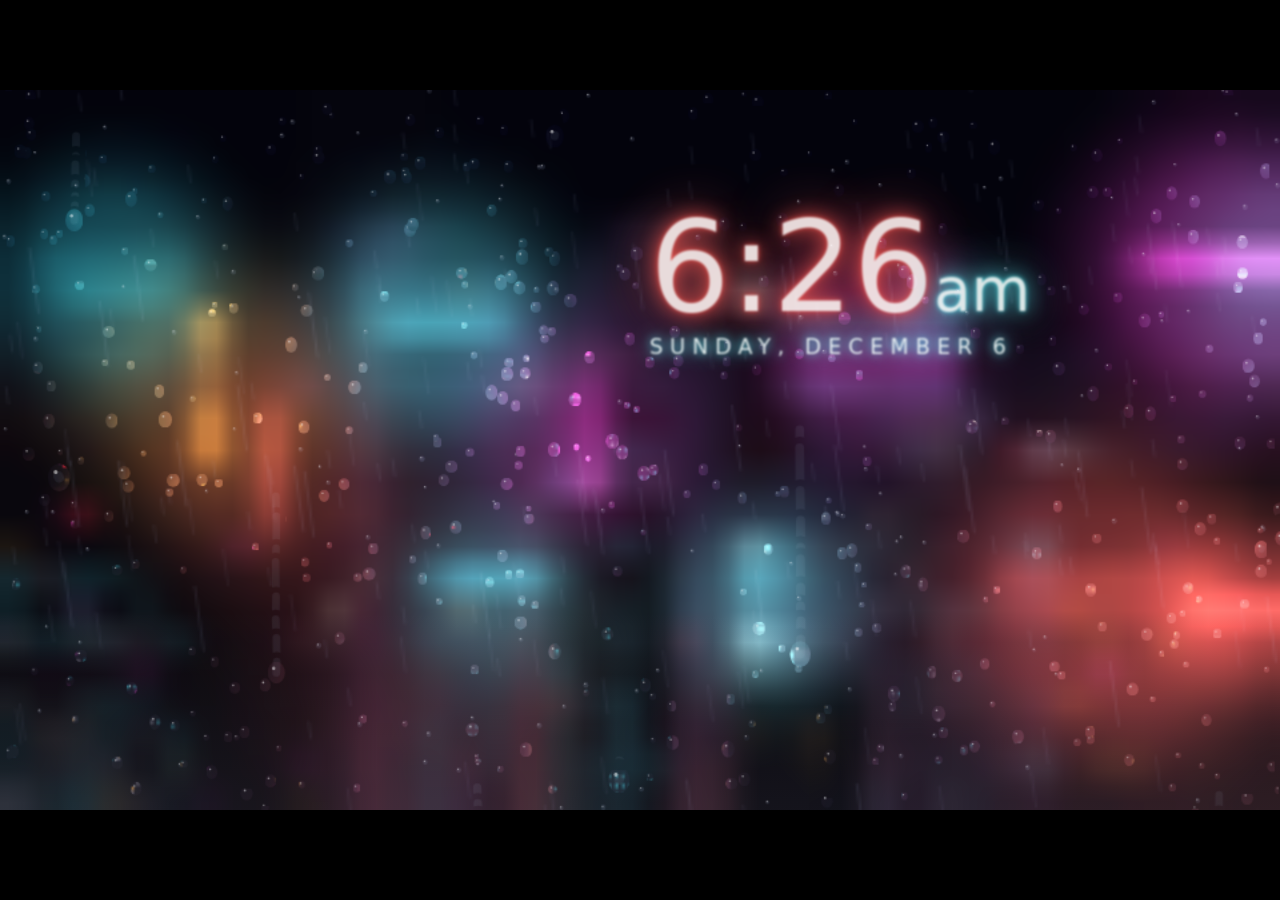
==== app/src/main/assets/www/rain/index.html @ 5f67e970 "v0.2: rainy city away screen, Theme above Accent in Jump To" ====
<!doctype html>
<html lang="en">
<head>
<meta charset="utf-8">
<meta name="viewport" content="width=device-width, initial-scale=1">
<title>Rainy city</title>
<link rel="stylesheet" href="../base.css">
<link rel="stylesheet" href="../kit/tokens.css">
<link rel="stylesheet" href="rain.css">
<script>
  // the home screen's theme and accent color, so the rain's neon matches it (same order as THEMES in index.html)
  try {
    const mode = ['normal', 'lime', 'violet'][JSON.parse(localStorage.getItem('homedeck-theme'))];
    if (mode) document.documentElement.setAttribute('data-hd-mode', mode);
    const acc = JSON.parse(localStorage.getItem('homedeck-acc-hex'));
    if (acc) document.documentElement.style.setProperty('--hd-act', acc);
  } catch {}
</script>
</head>
<body>
<!-- A screen saver: looking out of a window at a neon city in the rain, the time glowing in it. ?view=window or
     ?view=downpour. Shown full screen inside the away screen (index.html) and the screen saver (away.html). -->
<div class="stage hd-root" id="stage">
  <div class="saver">
    <canvas class="city" id="city" width="80" height="45"></canvas>
    <div class="time" id="time">
      <div class="time__now"><span data-hm></span><small data-ap></small></div>
      <div class="time__date" data-date></div>
    </div>
    <canvas class="air" id="air" width="480" height="270"></canvas>
    <canvas class="glass" id="drops" width="960" height="540"></canvas>
    <canvas class="glass" id="glass" width="960" height="540"></canvas>
    <div class="glass-fog"></div>
  </div>
</div>
<script>
  // what the rain scripts need from the page: fitting the 1920x1080 stage to the screen, the time, and the theme's colors
  window.HD = {
    fit(stage) {
      const go = () => { const de = document.documentElement, s = Math.min(de.clientWidth / 1920, de.clientHeight / 1080);
                         stage.style.transform = `translate(-50%, -50%) scale(${s})`; stage.classList.add('is-fit'); };
      addEventListener('resize', go); go();
    },
    time(d = new Date()) {
      const h = d.getHours(), two = n => String(n).padStart(2, '0');
      return { hm: `${h % 12 || 12}:${two(d.getMinutes())}`, ap: h < 12 ? 'am' : 'pm',
               date: d.toLocaleDateString('en-US', { weekday: 'long', month: 'long', day: 'numeric' }) };
    },
    css: name => getComputedStyle(document.documentElement).getPropertyValue(name).trim(),
  };
</script>
<script src="core.js"></script>
<script src="towers.js"></script>
<script>
  // The two views. Window: looking straight across at the towers in the rain, the city far out of focus.
  // Downpour: right up against the glass in a storm, heavier rain, more streams and more lightning.
  const VIEWS = {
    window: {
      seed: 23, ...RainCity.towers({ winSize: 2.4, winChance: .75, signScale: 1.4 }),
      focus: 'far',
      lanes: [{ y: 50, s: .55, n: 3, depth: 0, spread: 30 }, { y: 110, s: .6, n: 2, depth: 0, spread: 30 },
              { y: 60, s: .9, n: 4, depth: 1, spread: 24 }, { y: 100, s: 1, n: 5, depth: 1, spread: 24 }, { y: 135, s: 1.1, n: 3, depth: 1, spread: 10 }],
      chaseY: [45, 115], closeY: [40, 130],
    },
    downpour: {
      seed: 7, ...RainCity.towers({ winSize: 2.6, winChance: .7, signs: 14, signScale: 1.5, haze: [['chrome', .32], ['magenta', .12]], searchlight: false }),
      focus: 'far', storm: 1.6, lightning: [16, 40],
      lanes: [{ y: 70, s: 1, n: 4, depth: 1, spread: 40 }, { y: 120, s: 1.3, n: 3, depth: 1, spread: 20 }],
      chaseY: [55, 120], chaseS: 1.8, closeY: [40, 130],
    },
  };
  RainCity(VIEWS[new URLSearchParams(location.search).get('view')] || VIEWS.window);
</script>
</body>
</html>
---- app/src/main/assets/www/base.css ----
/* The frame: a 1920x1080 "screen" scaled to fit the display. */
html, body { margin: 0; height: 100%; background: #000; overflow: hidden; }
body { -webkit-font-smoothing: antialiased; }

.stage {
  position: absolute; left: 50%; top: 50%;
  width: 1920px; height: 1080px;
  transform-origin: center;
  overflow: hidden;
  user-select: none;
  visibility: hidden;   /* until it is scaled: unscaled, its top-left corner would show in the middle of the screen */
}
.stage.is-fit { visibility: visible; }
.stage [data-f] { cursor: pointer; }

/* The "opening <app>" screen shown when a tile is selected; index.html styles its content. */
.launch {
  position: absolute; inset: 0; z-index: 100;
  display: grid; place-items: center;
  opacity: 0; pointer-events: none;
  transition: opacity .35s ease;
}
.launch.on { opacity: 1; pointer-events: auto; }
---- app/src/main/assets/www/kit/tokens.css ----
/* Home Deck interface kit: tokens (colors, type, spacing, motion). Fonts: fonts/, SIL Open Font License. */
@font-face {
  font-family: "Saira";
  src: url(fonts/saira-variable-latin.woff2) format("woff2");
  font-weight: 100 900;
  font-stretch: 50% 125%;
  font-style: normal;
  font-display: swap;
}
@font-face {
  font-family: "Rajdhani";
  src: url(fonts/rajdhani-400-latin.woff2) format("woff2");
  font-weight: 400;
  font-style: normal;
  font-display: swap;
}
@font-face {
  font-family: "Rajdhani";
  src: url(fonts/rajdhani-500-latin.woff2) format("woff2");
  font-weight: 500;
  font-style: normal;
  font-display: swap;
}
@font-face {
  font-family: "Rajdhani";
  src: url(fonts/rajdhani-600-latin.woff2) format("woff2");
  font-weight: 600;
  font-style: normal;
  font-display: swap;
}
@font-face {
  font-family: "Rajdhani";
  src: url(fonts/rajdhani-700-latin.woff2) format("woff2");
  font-weight: 700;
  font-style: normal;
  font-display: swap;
}
@font-face {
  font-family: "Michroma";
  src: url(fonts/michroma-400-latin.woff2) format("woff2");
  font-weight: 400;
  font-style: normal;
  font-display: swap;
}
@font-face {
  font-family: "Share Tech Mono";
  src: url(fonts/share-tech-mono-400-latin.woff2) format("woff2");
  font-weight: 400;
  font-style: normal;
  font-display: swap;
}
:root {
  --hd-c-void: #05070d;
  --hd-c-base: #07090f;
  --hd-c-haze: #38151b;
  --hd-c-haze-2: #2f1017;
  --hd-c-dusk: #18121f;
  --hd-c-night: #110a13;
  --hd-c-hub: #0a0f14;
  --hd-c-scrim: rgba(40, 6, 4, .6);
  --hd-c-surface: #121220;
  --hd-c-surface-2: #19111f;
  --hd-c-row: #0f0c14;
  --hd-c-teal-black: #111e23;
  --hd-c-locked: #46161b;
  --hd-c-selected: #7b2526;
  --hd-c-red-fill: #932d2a;
  --hd-c-red-deep: #290e12;
  --hd-c-cyan-fill: #1e585c;
  --hd-c-guide-head: #135143;
  --hd-c-guide-body: #131722;
  --hd-c-red: #ff5a52;
  --hd-c-red-hot: #ff6058;
  --hd-c-red-dim: #e0574f;
  --hd-c-cyan: #5ef6ff;
  --hd-c-cyan-soft: #4dc8d0;
  --hd-c-cyan-dim: #56a3a2;
  --hd-c-white: #e4fcf2;
  --hd-c-text: #cdd5ce;
  --hd-c-meta: #a4a3a3;
  --hd-c-disabled: #419191;
  --hd-c-ink-dark: #0a0b14;
  --hd-c-pink-ink: #ffe3df;
  --hd-c-yellow: #ffd740;
  --hd-c-gold: #ebbc3a;
  --hd-c-green: #1bd676;
  --hd-c-better: #49e780;
  --hd-c-worse: #ff4b4b;
  --hd-c-worse-fill: #dd0b0d;
  --hd-c-hostile: #ff3c33;
  --hd-c-blocked-ink: #ff8a80;
  --hd-c-info: #4a8cff;
  --hd-c-guide: #05dfad;
  --hd-c-banner-gray: #8f8889;
  --hd-c-net: #ddff5e;
  --hd-c-net-2: #cfed58;
  --hd-c-net-ink: #c0dd60;
  --hd-c-net-line: #7a8a38;
  --hd-c-net-bg: #0d0b13;
  --hd-c-net-cell: #111f1f;
  --hd-c-net-band: #29353d;
  --hd-tier-1: #d6d0d0;
  --hd-tier-2: #1dec83;
  --hd-tier-3: #389ad7;
  --hd-tier-4: #9c2bf5;
  --hd-tier-4-text: #b36bff;
  --hd-tier-5: #ff9f43;
  --hd-tier-1-text: var(--hd-tier-1);
  --hd-tier-2-text: var(--hd-tier-2);
  --hd-tier-3-text: var(--hd-tier-3);
  --hd-tier-5-text: var(--hd-tier-5);
  --hd-font-ui:
    "Saira",
    "Barlow Semi Condensed",
    "Arial Narrow",
    system-ui,
    sans-serif;
  --hd-font-ui-stretch: 87.5%;
  --hd-font-display:
    "Saira",
    "Rajdhani",
    "Arial Narrow",
    system-ui,
    sans-serif;
  --hd-font-num:
    "Rajdhani",
    "Saira",
    "Arial Narrow",
    system-ui,
    sans-serif;
  --hd-font-device:
    "Michroma",
    "Saira",
    "Arial",
    sans-serif;
  --hd-font-mono:
    "Share Tech Mono",
    ui-monospace,
    "Consolas",
    "Menlo",
    monospace;
  --hd-fs-giant: clamp(40px, 4.2vw, 96px);
  --hd-fs-system: clamp(36px, 3.75vw, 88px);
  --hd-fs-hero-num: clamp(32px, 2.9vw, 64px);
  --hd-fs-title: clamp(22px, 1.875vw, 40px);
  --hd-fs-hud-num: clamp(20px, 1.75vw, 36px);
  --hd-fs-h2: clamp(18px, 1.5vw, 32px);
  --hd-fs-sub: clamp(17px, 1.35vw, 28px);
  --hd-fs-h3: clamp(16px, 1.25vw, 26px);
  --hd-fs-body: clamp(16px, 1.1vw, 22px);
  --hd-fs-row: clamp(15px, 1.02vw, 21px);
  --hd-fs-small: clamp(14px, .94vw, 19px);
  --hd-fs-tab: clamp(13px, .9vw, 18px);
  --hd-fs-micro: clamp(12px, .75vw, 15px);
  --hd-fs-filler: clamp(9px, .52vw, 11px);
  --hd-lh-tight: 1;
  --hd-lh-head: 1.15;
  --hd-lh-ui: 1.25;
  --hd-lh-body: 1.5;
  --hd-tr-none: 0;
  --hd-tr-head: .03em;
  --hd-tr-title: .04em;
  --hd-tr-btn: .05em;
  --hd-tr-label: .1em;
  --hd-tr-device: .15em;
  --hd-tr-filler: .06em;
  --hd-fw-body: 400;
  --hd-fw-ui: 500;
  --hd-fw-strong: 600;
  --hd-fw-heavy: 700;
  --hd-measure: 64ch;
  --hd-u: clamp(3px, .104vw + 2px, 6px);
  --hd-s-1: var(--hd-u);
  --hd-s-2: calc(var(--hd-u) * 2);
  --hd-s-3: calc(var(--hd-u) * 3);
  --hd-s-4: calc(var(--hd-u) * 4);
  --hd-s-5: calc(var(--hd-u) * 5);
  --hd-s-6: calc(var(--hd-u) * 6);
  --hd-s-8: calc(var(--hd-u) * 8);
  --hd-s-12: calc(var(--hd-u) * 12);
  --hd-s-14: calc(var(--hd-u) * 14);
  --hd-s-20: calc(var(--hd-u) * 20);
  --hd-safe-x: max(16px, 2.65vw);
  --hd-safe-y: max(16px, 4vh);
  --hd-control-h: max(40px, calc(var(--hd-u) * 10));
  --hd-row-pitch: max(44px, calc(var(--hd-u) * 12));
  --hd-bw-hair: 1px;
  --hd-bw: 2px;
  --hd-bw-heavy: 3px;
  --hd-bar: max(8px, calc(var(--hd-u) * 3));
  --hd-strip: max(4px, calc(var(--hd-u) * 1.5));
  --hd-rail: max(8px, calc(var(--hd-u) * 5));
  --hd-rail-gap: 2px;
  --hd-shoulder: max(3px, var(--hd-u));
  --hd-cut-xs: max(5px, calc(var(--hd-u) * 1.5));
  --hd-cut-s: max(7px, calc(var(--hd-u) * 2.5));
  --hd-cut-m: max(12px, calc(var(--hd-u) * 5));
  --hd-cut-l: max(20px, calc(var(--hd-u) * 10));
  --hd-a-ghost: .08;
  --hd-a-faint: .15;
  --hd-a-echo: .35;
  --hd-a-scrim: .6;
  --hd-a-plate: .82;
  --hd-a-full: 1;
  --hd-t-instant: 80ms;
  --hd-t-fast: 150ms;
  --hd-t-base: 240ms;
  --hd-t-slow: 420ms;
  --hd-t-sweep: 900ms;
  --hd-t-glitch: 240ms;
  --hd-t-toast: 5000ms;
  --hd-ease-out: cubic-bezier(.2, .8, .2, 1);
  --hd-ease-in-out: cubic-bezier(.65, 0, .35, 1);
  --hd-ease-snap: cubic-bezier(.7, 0, .2, 1);
  --hd-z-base: 0;
  --hd-z-raised: 10;
  --hd-z-float: 50;
  --hd-z-sticky: 100;
  --hd-z-overlay: 500;
  --hd-z-modal: 1000;
  --hd-z-toast: 1100;
  --hd-z-crt: 2000;
  --hd-perspective: 1200px;
  --hd-tilt: 11deg;
}
:root,
[data-hd-mode=normal] {
  --hd-ground: var(--hd-c-base);
  --hd-ground-top: var(--hd-c-haze);
  --hd-ground-image:
    linear-gradient(
      180deg,
      var(--hd-c-haze) 0%,
      var(--hd-c-haze-2) 10%,
      var(--hd-c-dusk) 17%,
      var(--hd-c-night) 40%,
      var(--hd-c-base) 55%,
      #06090e 100%);
  --hd-surface: var(--hd-c-surface);
  --hd-surface-2: var(--hd-c-surface-2);
  --hd-row: var(--hd-c-row);
  --hd-plate: rgba(18, 18, 32, var(--hd-a-plate));
  --hd-chrome: var(--hd-c-red);
  --hd-chrome-hot: var(--hd-c-red-hot);
  --hd-chrome-dim: var(--hd-c-red-dim);
  --hd-chrome-fill: var(--hd-c-red-fill);
  --hd-chrome-deep: var(--hd-c-red-deep);
  --hd-chrome-rgb:
    255,
    90,
    82;
  --hd-act: var(--hd-c-cyan);
  --hd-act-soft: var(--hd-c-cyan-soft);
  --hd-act-dim: var(--hd-c-cyan-dim);
  --hd-act-fill: var(--hd-c-cyan-fill);
  --hd-on-act: var(--hd-c-ink-dark);
  --hd-act-rgb:
    94,
    246,
    255;
  --hd-select-bg: var(--hd-c-selected);
  --hd-select-ink: #ffffff;
  --hd-focus: var(--hd-c-cyan);
  --hd-text: var(--hd-c-text);
  --hd-text-strong: var(--hd-c-white);
  --hd-text-meta: var(--hd-c-meta);
  --hd-text-disabled: var(--hd-c-disabled);
  --hd-signal: var(--hd-c-yellow);
  --hd-on-signal: var(--hd-c-ink-dark);
  --hd-good: var(--hd-c-green);
  --hd-bad: var(--hd-c-worse);
  --hd-glow-strength: 1;
}
[data-hd-mode=alert] {
  --hd-ground: #0b0508;
  --hd-ground-top: #4c1117;
  --hd-ground-image:
    linear-gradient(
      180deg,
      #4c1117 0%,
      #3a0d14 12%,
      #220a10 24%,
      #14070b 45%,
      #0b0508 65%,
      #090406 100%);
  --hd-surface: #170c12;
  --hd-surface-2: #1f0d13;
  --hd-row: #140a0f;
  --hd-plate: rgba(28, 10, 14, var(--hd-a-plate));
  --hd-chrome: var(--hd-c-hostile);
  --hd-chrome-hot: #ff5146;
  --hd-chrome-dim: #f0554c;
  --hd-chrome-fill: #a3221f;
  --hd-chrome-deep: #2e0b0e;
  --hd-chrome-rgb:
    255,
    60,
    51;
  --hd-act: #ffb3ab;
  --hd-act-soft: #ff9d94;
  --hd-act-dim: #e88a82;
  --hd-act-fill: #5c1a1c;
  --hd-on-act: #1a0507;
  --hd-act-rgb:
    255,
    179,
    171;
  --hd-select-bg: #a3221f;
  --hd-select-ink: #ffffff;
  --hd-focus: var(--hd-c-yellow);
  --hd-text: #f0d4d0;
  --hd-text-strong: #fff1ee;
  --hd-text-meta: #c0a09c;
  --hd-text-disabled: #b0716c;
  --hd-glow-strength: 1.8;
}
[data-hd-mode=lime] {
  --hd-ground: var(--hd-c-net-bg);
  --hd-ground-top: #1a1f12;
  --hd-ground-image:
    linear-gradient(
      180deg,
      #1c2113 0%,
      #151912 12%,
      #10131a 30%,
      var(--hd-c-net-bg) 55%,
      #0a0a10 100%);
  --hd-surface: var(--hd-c-net-cell);
  --hd-surface-2: #142424;
  --hd-row: #0f1919;
  --hd-plate: rgba(17, 31, 31, var(--hd-a-plate));
  --hd-chrome: var(--hd-c-net-ink);
  --hd-chrome-hot: var(--hd-c-net);
  --hd-chrome-dim: #a9c25a;
  --hd-chrome-fill: #4b5a20;
  --hd-chrome-deep: #1b2111;
  --hd-chrome-rgb:
    192,
    221,
    96;
  --hd-act: var(--hd-c-cyan);
  --hd-act-soft: var(--hd-c-cyan-soft);
  --hd-act-dim: var(--hd-c-cyan-dim);
  --hd-act-fill: var(--hd-c-cyan-fill);
  --hd-on-act: var(--hd-c-ink-dark);
  --hd-act-rgb:
    94,
    246,
    255;
  --hd-select-bg: var(--hd-c-net-band);
  --hd-select-ink: var(--hd-c-net);
  --hd-focus: var(--hd-c-cyan);
  --hd-text: #d6e2c8;
  --hd-text-strong: #f2ffd8;
  --hd-text-meta: #9fae8f;
  --hd-text-disabled: #779372;
  --hd-glow-strength: 1;
}
[data-hd-mode=violet] {
  --hd-ground: #0b0912;
  --hd-ground-top: #1f1433;
  --hd-ground-image:
    linear-gradient(
      180deg,
      #1f1433 0%,
      #191029 12%,
      #120d1e 30%,
      #0b0912 55%,
      #08070d 100%);
  --hd-surface: #16112a;
  --hd-surface-2: #1c1432;
  --hd-row: #120e21;
  --hd-plate: rgba(22, 17, 42, var(--hd-a-plate));
  --hd-chrome: #a77bff;
  --hd-chrome-hot: #b993ff;
  --hd-chrome-dim: #9672e6;
  --hd-chrome-fill: #4a2f86;
  --hd-chrome-deep: #1c1232;
  --hd-chrome-rgb:
    167,
    123,
    255;
  --hd-act: #8fef3c;
  --hd-act-soft: #7fd436;
  --hd-act-dim: #6fae3a;
  --hd-act-fill: #2c4c19;
  --hd-on-act: var(--hd-c-ink-dark);
  --hd-act-rgb:
    143,
    239,
    60;
  --hd-select-bg: #3a2766;
  --hd-select-ink: #f0eaff;
  --hd-focus: #8fef3c;
  --hd-text: #ddd5ee;
  --hd-text-strong: #f0eaff;
  --hd-text-meta: #a79cba;
  --hd-text-disabled: #7c6f99;
  --hd-glow-strength: 1;
}
:root,
[data-hd-mode] {
  --hd-line: rgba(var(--hd-chrome-rgb), .9);
  --hd-line-soft: rgba(var(--hd-chrome-rgb), .45);
  --hd-hairline: rgba(var(--hd-chrome-rgb), .28);
  --hd-faint: rgba(var(--hd-chrome-rgb), .13);
  --hd-ghost: rgba(var(--hd-chrome-rgb), .08);
  --hd-act-line: rgba(var(--hd-act-rgb), .9);
  --hd-act-faint: rgba(var(--hd-act-rgb), .14);
  --hd-act-ghost: rgba(var(--hd-act-rgb), .07);
  --hd-glow-line: 0 0 calc(6px * var(--hd-glow-strength)) rgba(var(--hd-chrome-rgb), .45), 0 0 calc(18px * var(--hd-glow-strength)) rgba(var(--hd-chrome-rgb), .18);
  --hd-glow-text: 0 0 calc(8px * var(--hd-glow-strength)) rgba(var(--hd-chrome-rgb), .38), 0 0 calc(22px * var(--hd-glow-strength)) rgba(var(--hd-chrome-rgb), .16);
  --hd-glow-signal: 0 0 7px rgba(255, 215, 64, .45);
  --hd-glow-act: 0 0 4px rgba(var(--hd-act-rgb), .35);
  --hd-glow-drop: drop-shadow(0 0 calc(5px * var(--hd-glow-strength)) rgba(var(--hd-chrome-rgb), .5));
  --hd-glow-drop-act: drop-shadow(0 0 4px rgba(var(--hd-act-rgb), .4));
  --hd-haze-top:
    radial-gradient(
      120% 70px at 50% 0,
      rgba(var(--hd-chrome-rgb), .12),
      transparent);
  --hd-hatch:
    repeating-linear-gradient(
      -45deg,
      rgba(var(--hd-chrome-rgb), .22) 0 1px,
      transparent 1px 4px);
  --hd-hatch-caution:
    repeating-linear-gradient(
      -45deg,
      var(--hd-signal) 0 3px,
      transparent 3px 7px);
  --hd-hatch-block:
    repeating-linear-gradient(
      -45deg,
      rgba(var(--hd-chrome-rgb), .35) 0 2px,
      transparent 2px 6px);
  --hd-scanline:
    repeating-linear-gradient(
      0deg,
      rgba(0, 0, 0, .18) 0 1px,
      transparent 1px 4px);
}
---- app/src/main/assets/www/rain/rain.css ----
/* The rainy city views' shared layers: the out-of-focus city, the time glowing in it, rain outside, the glass. */
.city { position: absolute; inset: 0; width: 1920px; height: 1080px; }
.air { position: absolute; inset: 0; width: 1920px; height: 1080px; mix-blend-mode: screen; }
.glass { position: absolute; inset: 0; width: 1920px; height: 1080px; mix-blend-mode: screen; }   /* drops only ever add light */
.time { position: absolute; left: 0; top: 0; display: grid; justify-items: start; gap: 4px; transition: transform 50s linear;
        filter: blur(1.6px); opacity: .9; }
.time__now { font-family: var(--hd-font-num); font-weight: 500; font-size: 190px; line-height: 1; color: #fff1ef; white-space: nowrap;
             text-shadow: 0 0 8px var(--hd-chrome), 0 0 30px var(--hd-chrome), 0 0 80px var(--hd-chrome); }
.time__now small { font-size: .48em; color: #f2fffd; text-shadow: 0 0 8px var(--hd-act), 0 0 30px var(--hd-act), 0 0 70px var(--hd-act); }
.time__date { font-family: var(--hd-font-ui); font-weight: 400; font-size: 32px; letter-spacing: .32em; text-transform: uppercase; color: #f2fffd;
              text-shadow: 0 0 14px var(--hd-act), 0 0 30px var(--hd-act); }
.glass-fog { position: absolute; inset: 72% 0 0; pointer-events: none;                          /* a little condensation along the bottom */
             background: linear-gradient(180deg, rgba(170, 185, 220, 0), rgba(170, 185, 220, .07)); }
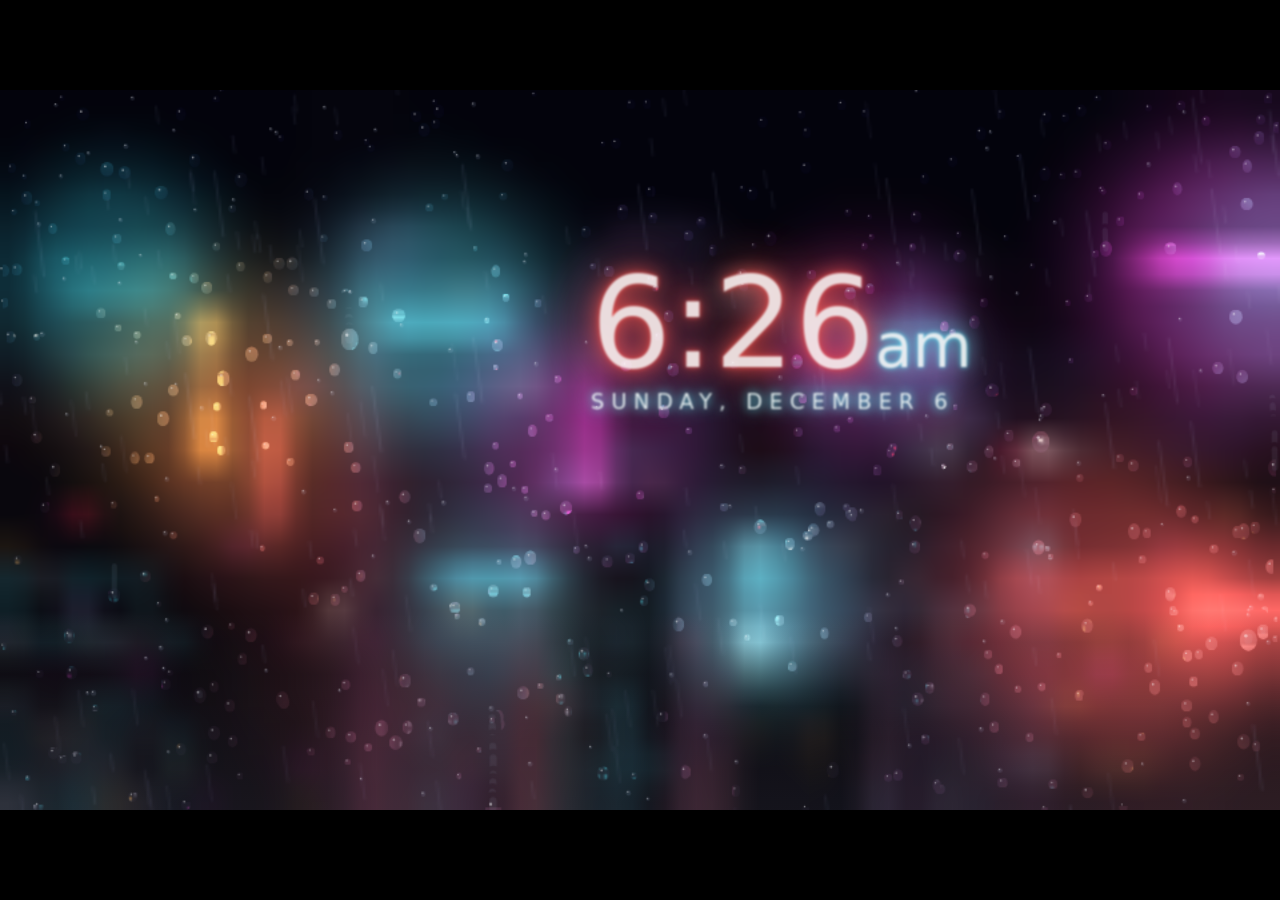
==== commit 114f6643: "Hide and rename apps, update check, Home button helper, Shuffle screen saver" ====
--- a/app/src/main/assets/www/rain/index.html
+++ b/app/src/main/assets/www/rain/index.html
@@ -15,6 +15,8 @@
     const acc = JSON.parse(localStorage.getItem('homedeck-acc-hex'));
     if (acc) document.documentElement.style.setProperty('--hd-act', acc);
   } catch {}
+  // ?noclock: the Screen saver clock is switched off, so the city shows no time
+  if (/[?&]noclock\b/.test(location.search)) document.documentElement.classList.add('no-clock');
 </script>
 </head>
 <body>
--- a/app/src/main/assets/www/rain/rain.css
+++ b/app/src/main/assets/www/rain/rain.css
@@ -9,5 +9,6 @@
 .time__now small { font-size: .48em; color: #f2fffd; text-shadow: 0 0 8px var(--hd-act), 0 0 30px var(--hd-act), 0 0 70px var(--hd-act); }
 .time__date { font-family: var(--hd-font-ui); font-weight: 400; font-size: 32px; letter-spacing: .32em; text-transform: uppercase; color: #f2fffd;
               text-shadow: 0 0 14px var(--hd-act), 0 0 30px var(--hd-act); }
+.no-clock .time { visibility: hidden; }                                                    /* Screen saver clock: Off */
 .glass-fog { position: absolute; inset: 72% 0 0; pointer-events: none;                          /* a little condensation along the bottom */
              background: linear-gradient(180deg, rgba(170, 185, 220, 0), rgba(170, 185, 220, .07)); }
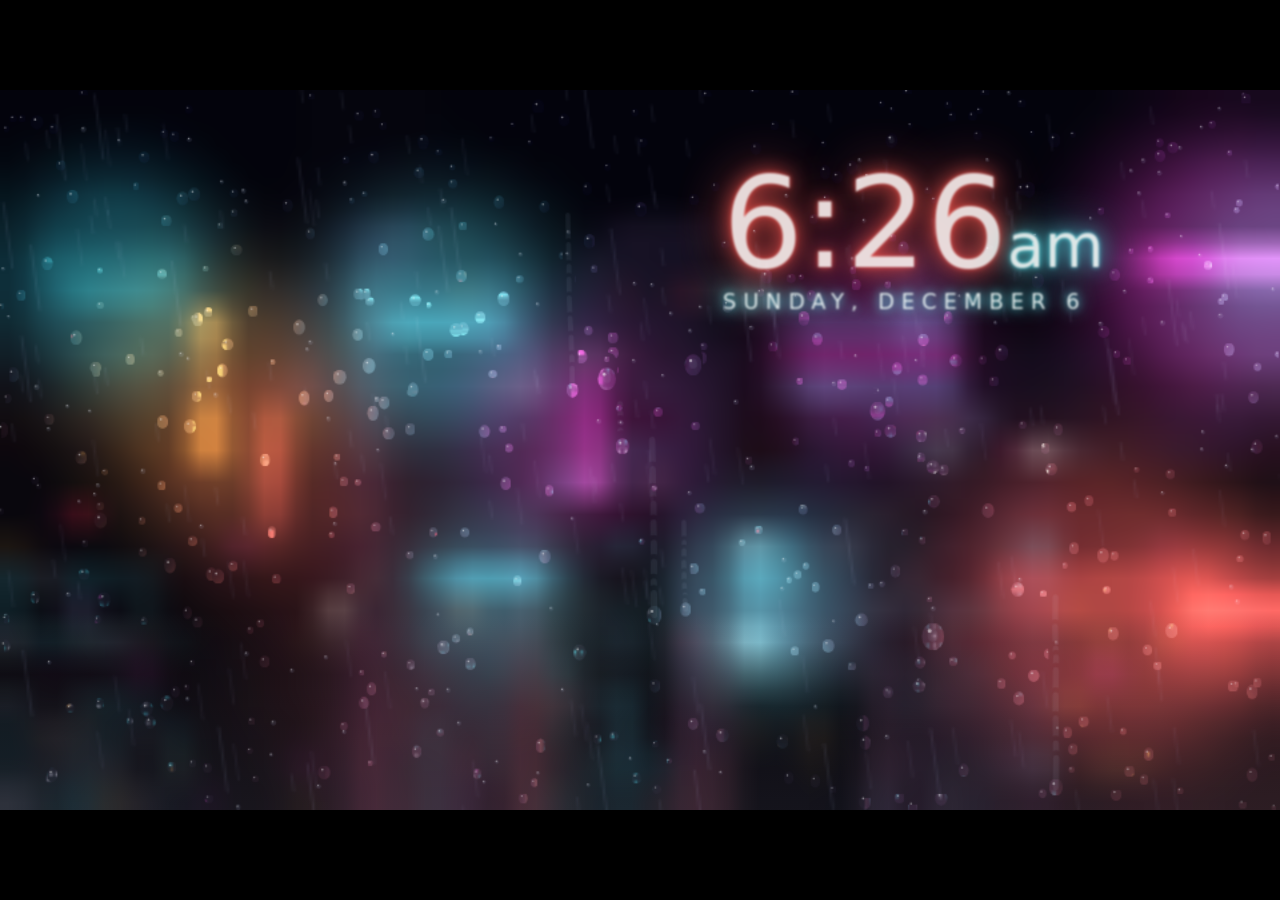
==== commit 3079bb4d: "Ice, Sunset and Mono themes; fix the screen saver clock and Lite settings" ====
--- a/app/src/main/assets/www/rain/index.html
+++ b/app/src/main/assets/www/rain/index.html
@@ -10,7 +10,7 @@
 <script>
   // the home screen's theme and accent color, so the rain's neon matches it (same order as THEMES in index.html)
   try {
-    const mode = ['normal', 'lime', 'violet'][JSON.parse(localStorage.getItem('homedeck-theme'))];
+    const mode = ['normal', 'lime', 'violet', 'ice', 'sunset', 'mono'][JSON.parse(localStorage.getItem('homedeck-theme'))];
     if (mode) document.documentElement.setAttribute('data-hd-mode', mode);
     const acc = JSON.parse(localStorage.getItem('homedeck-acc-hex'));
     if (acc) document.documentElement.style.setProperty('--hd-act', acc);
--- a/app/src/main/assets/www/kit/tokens.css
+++ b/app/src/main/assets/www/kit/tokens.css
@@ -398,6 +398,45 @@
   --hd-text-disabled: #7c6f99;
   --hd-glow-strength: 1;
 }
+[data-hd-mode=ice] {
+  --hd-ground: #050b17; --hd-ground-top: #0f3263;
+  --hd-ground-image: linear-gradient(180deg, #0f3263 0%, #0c264d 12%, #081a36 30%, #050e1e 55%, #040a16 100%);
+  --hd-surface: #0a1a33; --hd-surface-2: #0e2342; --hd-row: #081428;
+  --hd-plate: rgba(10, 26, 51, var(--hd-a-plate));
+  --hd-chrome: #56a5ff; --hd-chrome-hot: #8cc2ff; --hd-chrome-dim: #4a8fe0;
+  --hd-chrome-fill: #1d4f8f; --hd-chrome-deep: #0a2144; --hd-chrome-rgb: 86, 165, 255;
+  --hd-act: #c8f1ff; --hd-act-soft: #a9e2f7; --hd-act-dim: #7fb4cc;
+  --hd-act-fill: #1b4258; --hd-on-act: var(--hd-c-ink-dark); --hd-act-rgb: 200, 241, 255;
+  --hd-select-bg: #174a8a; --hd-select-ink: #ffffff; --hd-focus: #c8f1ff;
+  --hd-text: #cfe0f5; --hd-text-strong: #f0f8ff; --hd-text-meta: #8fa9cb; --hd-text-disabled: #6683a8;
+  --hd-signal: #ffe9a8; --hd-glow-strength: 1;
+}
+[data-hd-mode=sunset] {
+  --hd-ground: #0f0814; --hd-ground-top: #5a1440;
+  --hd-ground-image: linear-gradient(180deg, #5a1440 0%, #451138 12%, #2c0d2e 30%, #170a1d 55%, #0e0713 100%);
+  --hd-surface: #22102a; --hd-surface-2: #2c1433; --hd-row: #1a0c21;
+  --hd-plate: rgba(34, 16, 42, var(--hd-a-plate));
+  --hd-chrome: #ff5c9e; --hd-chrome-hot: #ff82b5; --hd-chrome-dim: #de4f89;
+  --hd-chrome-fill: #8a2456; --hd-chrome-deep: #35102c; --hd-chrome-rgb: 255, 92, 158;
+  --hd-act: #ffa94d; --hd-act-soft: #ffc17d; --hd-act-dim: #cc8840;
+  --hd-act-fill: #573112; --hd-on-act: var(--hd-c-ink-dark); --hd-act-rgb: 255, 169, 77;
+  --hd-select-bg: #70204f; --hd-select-ink: #fff3ea; --hd-focus: #ffa94d;
+  --hd-text: #f0d6dd; --hd-text-strong: #fff0ea; --hd-text-meta: #bf9aaa; --hd-text-disabled: #96707f;
+  --hd-signal: #ffe066; --hd-glow-strength: 1;
+}
+[data-hd-mode=mono] {
+  --hd-ground: #0a0a0b; --hd-ground-top: #26272a;
+  --hd-ground-image: linear-gradient(180deg, #26272a 0%, #1d1e20 12%, #151618 30%, #0d0d0e 55%, #080809 100%);
+  --hd-surface: #161718; --hd-surface-2: #1d1e20; --hd-row: #121314;
+  --hd-plate: rgba(24, 25, 27, var(--hd-a-plate));
+  --hd-chrome: #b4b8bd; --hd-chrome-hot: #d8dbdf; --hd-chrome-dim: #92969c;
+  --hd-chrome-fill: #4b4e53; --hd-chrome-deep: #1e2022; --hd-chrome-rgb: 180, 184, 189;
+  --hd-act: #ffffff; --hd-act-soft: #e2e4e7; --hd-act-dim: #a3a6ab;
+  --hd-act-fill: #37393c; --hd-on-act: var(--hd-c-ink-dark); --hd-act-rgb: 255, 255, 255;
+  --hd-select-bg: #3a3d41; --hd-select-ink: #ffffff; --hd-focus: #ffffff;
+  --hd-text: #d8dadd; --hd-text-strong: #ffffff; --hd-text-meta: #9ea2a7; --hd-text-disabled: #75797e;
+  --hd-signal: #f2f2f2; --hd-glow-strength: 1;
+}
 :root,
 [data-hd-mode] {
   --hd-line: rgba(var(--hd-chrome-rgb), .9);
@@ -440,3 +479,6 @@
       rgba(0, 0, 0, .18) 0 1px,
       transparent 1px 4px);
 }
+[data-hd-mode=mono] {
+  --hd-glow-signal: 0 0 7px rgba(242, 242, 242, .4);
+}
